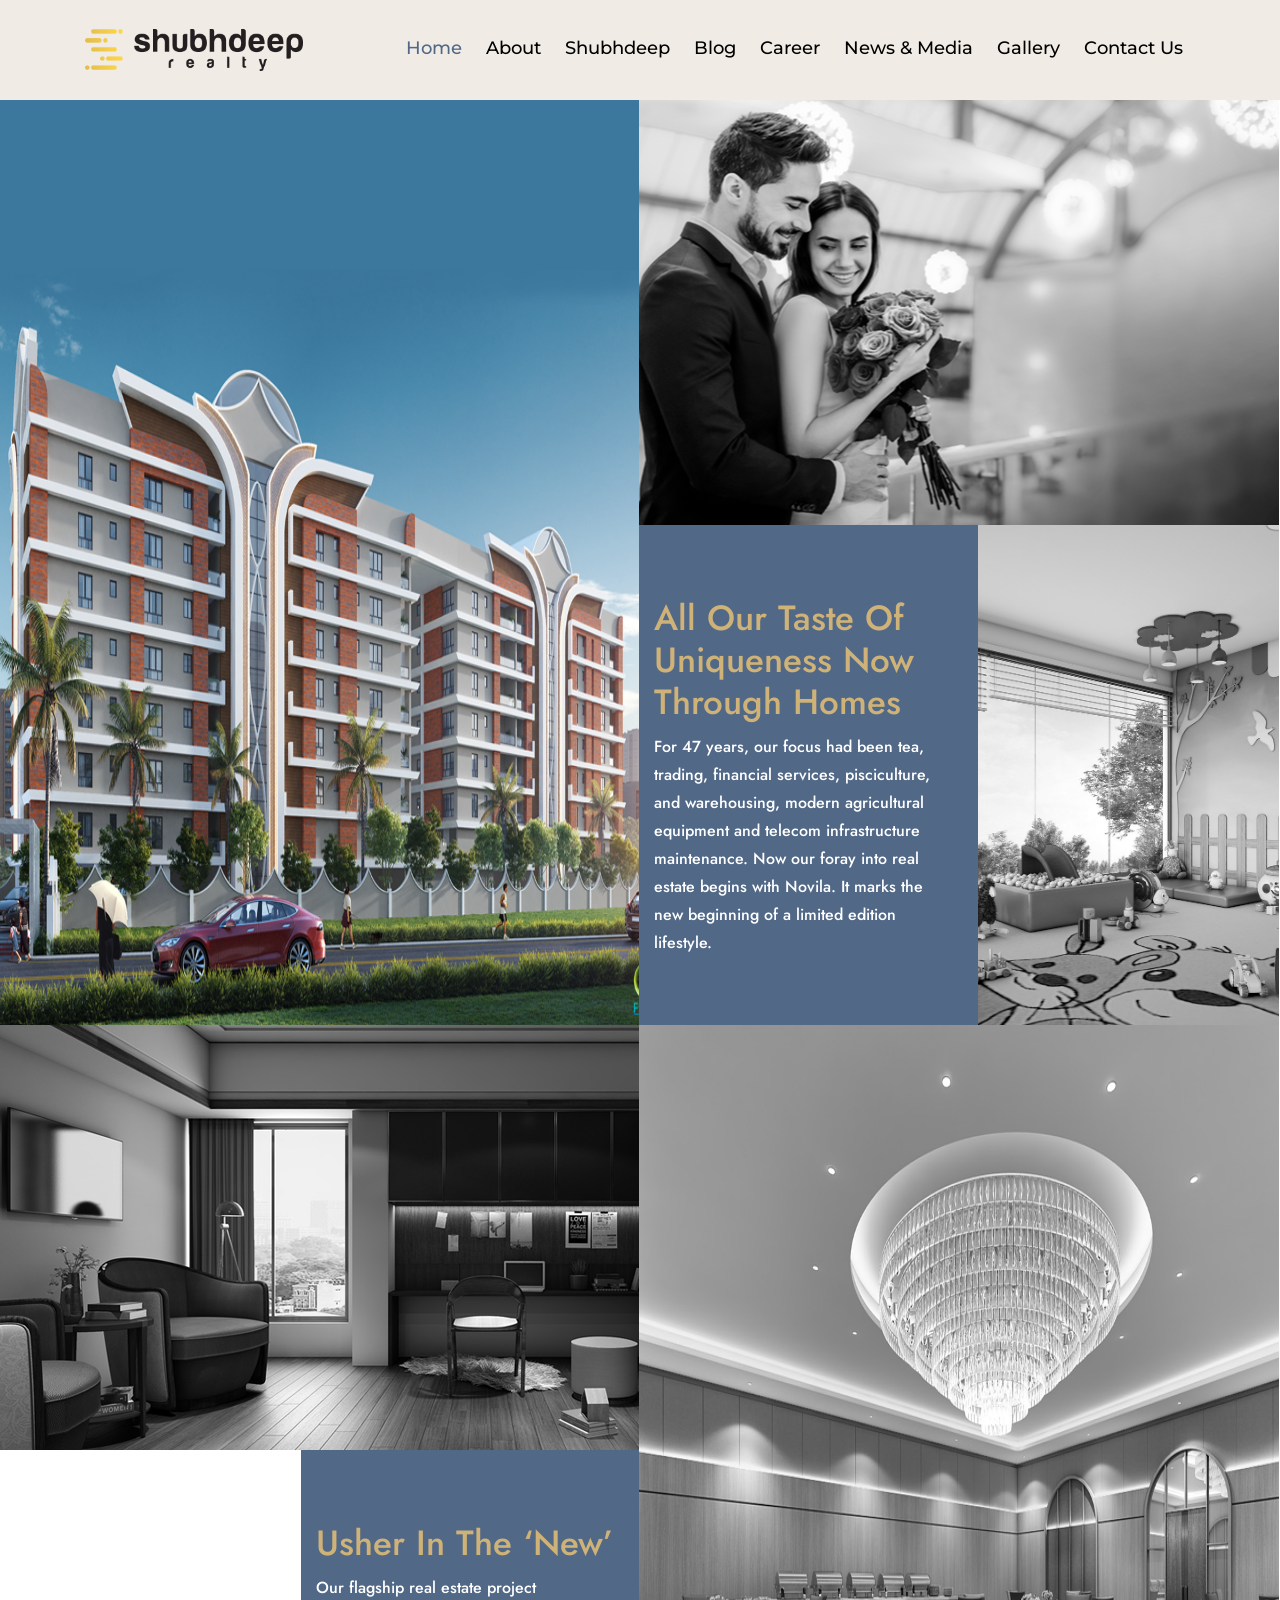
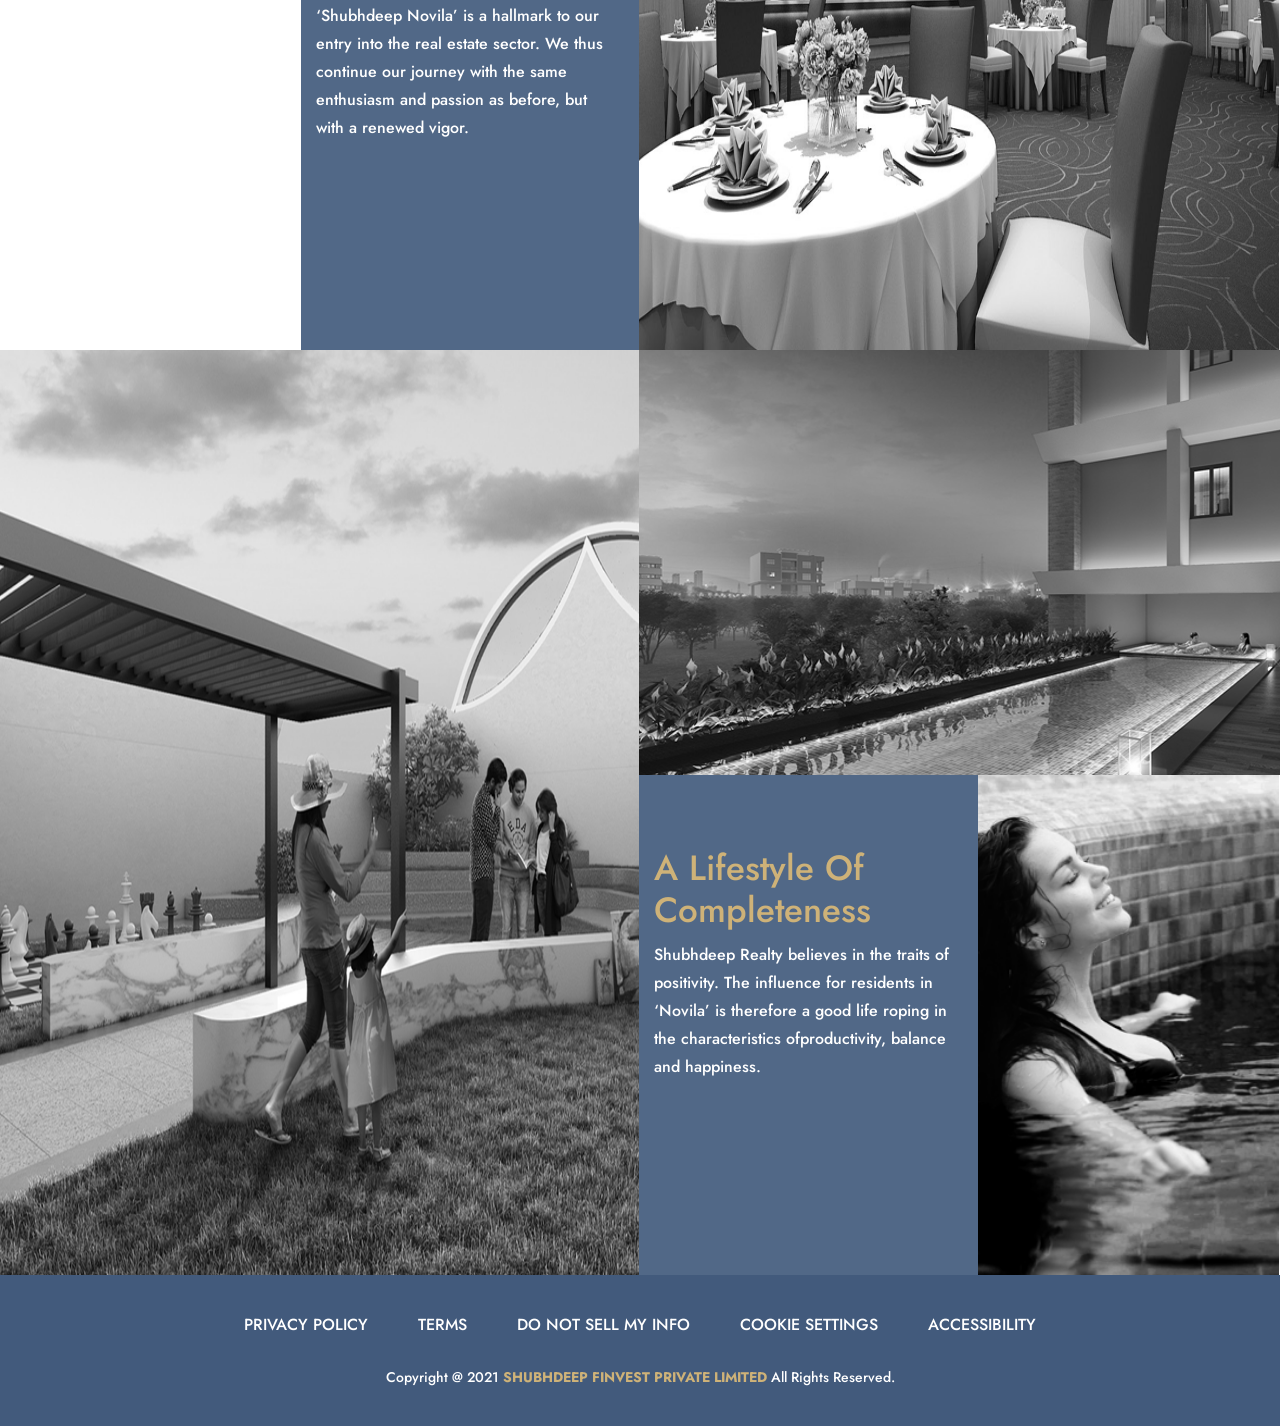
==== index.html @ 36982019 "Initial commit" ====
<!DOCTYPE html>
<html lang="en">

<head>
    <meta charset="utf-8">
    <meta name="viewport" content="width=device-width, initial-scale=1.0, maximum-scale=1.0, user-scalable=no">
    <meta name="description" content="">
    <meta name="author" content="">
    <link rel="icon" href="../../../../favicon.ico">
    <title>Shubhdeep</title>
    <!--- bootstrap css --->
    <link rel="stylesheet" href="https://stackpath.bootstrapcdn.com/bootstrap/4.5.2/css/bootstrap.min.css" integrity="sha384-JcKb8q3iqJ61gNV9KGb8thSsNjpSL0n8PARn9HuZOnIxN0hoP+VmmDGMN5t9UJ0Z" crossorigin="anonymous">
    <!-- main css -->
    <link rel="stylesheet" href="css/style.css" type="text/css">
    <!--- font awsome css --->
    <link rel="stylesheet" href="css/all.css" type="text/css">
    <!--- Google fonts --->
    <link href="https://fonts.googleapis.com/css2?family=Montserrat:wght@300;400;500;600;700&display=swap" rel="stylesheet">
    <link href="https://fonts.googleapis.com/css2?family=Jost:wght@400;500;600;700&display=swap" rel="stylesheet">  
    <!--- Fancybox css --->
    <!--- AOS css --->
    <link href="https://unpkg.com/aos@2.3.1/dist/aos.css" rel="stylesheet">
    <!--- MediaQiery css --->
    <link rel="stylesheet" href="css/responsive.css" type="text/css">
</head>

<body>
    <!-- top red bar sec start -->

    <div class="top_red_bar"></div>

    <!--top red bar sec end -->

    <!-- NAV sec start -->

   <!-- Begin: Header -->
   <header class="_header">
    <div class="_header-main">
        <div class="container">
            <nav class="navbar navbar-expand-lg">
                <div class="logo"><a class="navbar-brand" href="index.html"><img src="images/logo.png" alt="logo"></a></div>
                <button class="navbar-toggler" type="button" data-toggle="collapse" data-target="#navbarsExample05" aria-controls="navbarsExample05" aria-expanded="false" aria-label="Toggle navigation">
                    <div class="navbar-toggler-icon">
                        <div class="bar bar-1"></div>
                        <div class="bar bar-2"></div>
                        <div class="bar bar-3"></div>
                    </div>
                </button>

                <div class="collapse navbar-collapse top_nav" id="navbarsExample05">
                    <div class="_mob-menu-hdr">
                        Menu
                    </div>
                    <ul class="navbar-nav left_nav">
                        <li class="current-menu-item"><a class="active" href="#home">Home</a></li>
                        <li><a href="#">about</a></li>
                        <li>
                            <a href="#">Shubhdeep</a>
                        </li>
                        <li>
                            <a href="#">blog</a>
                        </li>
                        <li>
                            <a href="#">career</a>
                        </li>
                        <li>
                            <a href="#">news & media</a>
                        </li>
                        <li>
                            <a href="#">gallery</a>
                        </li>
                        <li>
                            <a href="#">Contact Us</a>
                        </li>
                    </ul>
                </div>
            </nav>
        </div>    
    </div>
</header>
<!-- End: Header -->
    
<!-- NAV sec end -->
    
<!----------- Main Sec Start ------------->

    <div class="main_sec">
        <div class="row">
            <div class="com-sm-12 col-md-6 col-lg-6 pr">
                <div class="top_left_big">
                    <img src="images/top_first.png" alt="image">
                </div>
            </div>
            <div class="com-sm-12 col-md-6 col-lg-6 pl">
                <div class="top_fullsec">
                    <!---- flip sec start ---->
                    <div class="flip">
                        <div class="front" style="background-image: url(images/2nd.png)">
                        </div>
                        <!---- back sec start ---->
                        <div class="back">
                            <img src="images/flip_1.png" alt="image">
                        </div>
                        <!---- back sec end ---->
                    </div>
                    <!---- flip sec end ---->
                </div>
                <div class="two_right_sec color">
                    <div class="box_content">
                        <h4>All Our Taste of Uniqueness now Through Homes</h4>
                        <p>For 47 years, our focus had been tea, trading, financial services, pisciculture, and warehousing, modern agricultural equipment and telecom infrastructure maintenance. Now our foray into real estate begins with Novila. It marks the new beginning of a limited edition lifestyle.</p>
                        <a href="#">read more</a>
                    </div>
                </div>
                <div class="two_right_sec">
                    <div class="gryscale_img" style="background-image: url(images/all_our_taste2.png);">
                        <!--<img src="images/all_our_taste2.png" alt="image">-->
                        <!--<div style="background-image: url(images/all_our_taste2.png);background-repeat: no-repeat;background-size: cover;height: 100%;"></div>-->
                    </div>
                </div>
            </div>
        </div>
        <div class="row">
            <div class="com-sm-12 col-md-6 col-lg-6 pr">
                <div class="top_fullsec top_gry">
                    <img src="images/3rd.png" alt="image">
                </div>
                <div class="two_right_sec">
                    <div class="gryscale_img second" style="background-image: url(images/usher_in_the_new2.png);">
                        <!--<img src="images/usher_in_the_new.png" alt="image">-->
                    </div>
                </div>
                <div class="two_right_sec color">
                    <div class="box_content">
                        <h4>Usher in the ‘New’</h4>
                        <p>Our flagship real estate project ‘Shubhdeep Novila’ is a hallmark to our entry into the real estate sector. We thus continue our journey with the same enthusiasm and passion as before, but with a renewed vigor.</p>
                        <a href="#">read more</a>
                    </div>
                </div>
            </div>
            <div class="com-sm-12 col-md-6 col-lg-6 pl">
                <div class="top_left_big bw">
                    <img src="images/4th_big.png" alt="image">
                </div>
            </div>
        </div>
        <div class="row">
            <div class="com-sm-12 col-md-6 col-lg-6 pr">
                <div class="top_left_big bw lobby">
                    <img src="images/5th.png" alt="image">
                </div>
            </div>
            <div class="com-sm-12 col-md-6 col-lg-6 pl">
                <div class="top_fullsec top_gry">
                    <img src="images/6th.png" alt="image">
                </div>
                <div class="two_right_sec color">
                    <div class="box_content">
                        <h4>A Lifestyle of Completeness</h4>
                        <p>Shubhdeep Realty believes in the traits of positivity. The influence for residents in ‘Novila’ is therefore a good life roping in the characteristics ofproductivity, balance and happiness.</p>
                        <a href="#">read more</a>
                    </div>
                </div>
                <div class="two_right_sec">
                     <!---- flip sec start ---->
                     <div class="flip">
                        <div class="front" style="background-image: url(images/a_lifestyle.png)">
                        </div>
                        <!---- back sec start ---->
                        <div class="back">
                            <img src="images/flip_2.png" alt="image">
                        </div>
                        <!---- back sec end ---->
                    </div>
                    <!---- flip sec end ---->
                </div>
            </div>
        </div>
    </div>

<!----------- Main Sec End ------------->

<!----------- Footer Sec Start ------------->

<footer>
    <div class="row">
        <div class="container">
            <div class="col-sm-12 col-md-12 col-lg-12">
                <div class="bottom_nav">
                    <ul>
                        <li><a href="#">PRIVACY POLICY</a></li>
                        <li><a href="#">TERMS</a></li>
                        <li><a href="#">DO NOT SELL MY INFO</a></li>
                        <li><a href="#">COOKIE SETTINGS</a></li>
                        <li><a href="#">ACCESSIBILITY</a></li>
                    </ul>
                </div>
                <div class="copyright">
                    <p>Copyright @ 2021 <span> SHUBHDEEP FINVEST PRIVATE LIMITED </span> All Rights Reserved.</p>
                </div>
            </div>
        </div>
    </div>
</footer>

<!----------- Footer Sec End ------------->



    
<!--- scroll to top ---
    
    <div id="stop" class="scrollTop">
        <span><a href=""><img src="images/go_to_top.png"></a></span>
    </div>
    
 scroll to top --->
    

    
<!-- Jquery-->
    <script src="js/jquery.min.js" type="text/javascript"></script>
    <script src="https://stackpath.bootstrapcdn.com/bootstrap/4.5.2/js/bootstrap.min.js" integrity="sha384-B4gt1jrGC7Jh4AgTPSdUtOBvfO8shuf57BaghqFfPlYxofvL8/KUEfYiJOMMV+rV" crossorigin="anonymous"></script>
    <script src="js/all.js" type="text/javascript"></script>
    <script src="js/go_to_top.js" type="text/javascript"></script>
    <script src="https://unpkg.com/aos@2.3.1/dist/aos.js"></script>
    <script src="js/custom.js"></script>
    
    
    <script>
        
    </script>
    
<!--- AOS --->
    <script>
        AOS.init(550);
    </script>

<!--- AOS --->
    

    
    
</body>
</html>
---- css/style.css ----
/*
::-moz-selection {
	background:rgba(0,0,0,0);
	}
::selection { 
	background:rgba(0,0,0,0);
	} 	
*/
html{
    scroll-behavior: smooth;
}
	
body {
	margin: 0;
	padding: 0;
	font-family: 'Montserrat', sans-serif;
    overflow-x: hidden;
}





* {
	margin: 0;
	padding: 0;
}
img, a {
	border: none;
	outline: none;
}
a {
	text-decoration: none !important;
    cursor: pointer !important;
}
ul{
    margin-bottom: 0px !important;
}
ul, li {
	list-style: none;
}
input, textarea, select {
	outline: none;
}
h1,h2,h3,h4,h5,h6,p{
    margin: 0px !important;
}

.alignleft {
	float: left;
	margin: 0 10px 15px 0;
}
.alignright {
	float: right;
	margin: 0 0px 15px 10px;
}
.aligncenter {
	display: block;
	margin: 15px auto;
}
.clear:after {
	display: block;
	clear: both;
	content: '';
}
.spacer10 {
	height: 10px;
}
.spacer15 {
	height: 15px;
}
.spacer20 {
	height: 20px;
}
.spacer25 {
	height: 25px;
}
.spacer30 {
	height: 30px;
}
.spacer40 {
	height: 40px;
}
.boxSizing {
	box-sizing: border-box;
}
.container {
	max-width: 100%;
	margin: 0px auto;
	position: relative;
}
@media (max-width: 575px){
    .container{
        max-width: 100% !important;
    }
}
@media (min-width: 576px){
    .container{
        max-width: 540px !important;
    }
}
@media (min-width: 768px){
    .container{
        max-width: 720px !important;
    }
}
@media (min-width: 992px){
    .container{
        max-width: 960px !important;
    }
}
@media (min-width: 1200px){
    .container{
        max-width: 1140px !important;
    }
}
@media (min-width: 1300px){
    .container{
        max-width: 1170px !important;
    }
}
@media (min-width: 1400px){
    .container{
        max-width: 1300px !important;
    }

}
@media (min-width: 1500px){
    .container{
        max-width: 1400px !important;
    }

}

@media (min-width: 1650px){
    .container{
        max-width: 1600px !important;
    }

}

.container:after {
	clear: both;
	display: block;
	content: '';
}

/*========================================
============ Header Css Begin ===========
==========================================*/
.main_nav{
    width: auto;
}
._header {
    padding: 23px 0;
    position: relative;
    z-index: 1;
    background-color: #f0ece5;
}
        
.logo a {
    color: #fff;
}
        
 navbar {
    padding: 0;
}
        
.navbar-toggler-icon {
    height: auto;
}       
.navbar-toggler-icon:focus,
.navbar-toggler:focus {
    outline: none;
    box-shadow: none;
}
        
.navbar-toggler-icon .bar {
    height: 3px;
    width: 30px;
    background: #516887;
    margin-bottom: 5px;
}
        
.navbar-toggler-icon .bar:last-child {
    margin-bottom: 0;
}
        
.change .bar-1 {
    -webkit-transform: rotate(-45deg) translate(-5px, 6px);
    transform: rotate(-45deg) translate(-5px, 6px);
}
        
.change .bar-2 {
    opacity: 0;
}
        
.change .bar-3 {
    -webkit-transform: rotate(45deg) translate(-5px, -7px);
    transform: rotate(45deg) translate(-5px, -7px);
}
        
._mob-menu-hdr {
    display: block;
    padding: 10px 15px;
    background: #e0ba6b;
    color: #fff;
    font-size: 20px;
    text-transform: capitalize;
    font-weight: 500;
    letter-spacing: 1px;
    margin-bottom: 15px;
}
        
.navbar-collapse {
    position: fixed;
    background: #ceb278;
    left: 0;
    top: 0;
    height: 100%;
    width: 300px;
    z-index: 2;
    display: block;
    transition: transform 0.5s;
    transform: translateX(-100%);
}
        
.navbar-collapse.show {
    transform: translateX(0%);
}
        
.clickD {
    background: url(images/down-arrow-white.png) no-repeat;
    right: 30px;
    background-size: 15px;
    height: 30px;
    width: 30px;
    background-position: center;
    top: 8px;
    position: absolute;
    transition: transform 0.5s;
}
        
.navbar .navbar-nav>li .clickD.toggled {
    transform: rotate(180deg);
}
.left_nav{
    justify-content: right;
    float: right;
}
        
.sub-menu {
    position: relative;
    opacity: 1;
    visibility: visible;
    display: none;
    width: 100%;
    padding: 10px 0;
    border-radius: 5px;
    z-index: 99;
}
        
.sub-menu li a {
    display: block;
}
        
.sub-menu li:not(:last-child) a {
    border-bottom: 1px dashed #ffffff5e;
}
        
.clickD.toggled~.sub-menu,
.toggled .sub-menu {
    display: block;
    top: 0;
    background: #1750bb;
}
        
._overHidden {
    overflow: hidden;
}
        
.navbar .navbar-nav>li {
    padding: 12px 25px;
    position: relative;
    
}
        
.navbar li a {
    color: #000000;
    display: block;
    font-weight: 500;
    text-transform: capitalize;
    text-decoration: none;
    font-size: 18px;
    padding-bottom: 3px;
}
.navbar li a.active{
    color: #516887;
}
.navbar li a:hover{
    color: #516887;
    border-bottom: 1px solid #516887;
}
.navbar li a:focus{
    color: #516887;
}

.navbar-toggler {
    padding: 0;
}
.navbar{
    padding: 0px !important;
}
.navbar-brand{
    padding: 0px !important;
}
.logo img{
    width: 100%;
}
.collapse ul .login{
    float: right;
    padding-left: 130px;
}
.login ul li{
    margin-right: 10px;
}
.login ul li:last-child{
    margin-right: 0px;
}
.login ul li:last-child a{
    border: 2px solid #f7941d !important;
    color: #f7941d;
    padding: 10px 15px;
    letter-spacing: 1px;
    width: 122px;
}
.login ul li{
    float: left;
}
.login ul li a {
	text-decoration: none;
	text-align: center;
	border: 2px solid #4c50a1;
	padding: 10px 35px;
	color: #fff;
	font-size: 14px;
	font-weight: bold;
	font-family: 'Roboto Cn';
	text-transform: uppercase;
	border-radius: 2px;
	cursor: pointer;
}
.login ul li a:hover{
    color: #fff ;
}
.login ul li:last-child a:hover{
    color: #f7941d ;
}
.collapse:not(.show) {
	display: block !important;
}
        
@media (min-width: 992px) {
._mob-menu-hdr {
    display: none;
}
.navbar-collapse {
    position: unset;
    transform: translate(0);
    background: transparent;
    border: none;
}
.navbar-nav {
    flex-direction: row;
}
.navbar .navbar-nav>li {
    border: none;
}
.navbar-toggler {
    display: none;
}
.navbar li.menu-item-has-children a {
    padding-right: 30px;
}
.clickD {
    right: 0;
    background-size: 12px;
}
.sub-menu {
    position: absolute;
    display: block;
    width: 200px;
    background: #fff;
    box-shadow: -7.794px 4.5px 20px rgba(17, 79, 160, 0.17);
    top: 110%;
    padding: 10px 0;
    border-radius: 5px;
    z-index: 99;
    visibility: hidden;
    opacity: 0;
    transition: all 0.4s;
    -ms-transition: all 0.4s;
    visibility: hidden;
    opacity: 0;
}
.sub-menu li {
    list-style: none;
}
.sub-menu li a {
    color: #000;
}
.menu-item-has-children .clickD.toggled ~ .sub-menu {
    display: block;
    top: 100%;
    visibility: visible;
    opacity: 1;
    background: #fff;
}
._header._menu_fixed {
    position: fixed;
    z-index: 9999 !important;
    width: 100%;
    background-color: #fff;
    top: 0;
    transition: top 0.3s;
    box-shadow: 0 2px 10px 2px rgba(0,0,0,0.1);
}
    
}
@media (min-width: 1025px){
.sub-menu {
    position: absolute;
    display: block;
    width: 200px;
    background: #fff;
    box-shadow: -7.794px 4.5px 20px rgba(17, 79, 160, 0.17);
    top: 110%;
    padding: 10px 0;
    border-radius: 5px;
    z-index: 99;
    visibility: hidden;
    opacity: 0;
    transition: all 0.4s;
    -ms-transition: all 0.4s;
}
.sub-menu li {
    list-style: none;
}
.sub-menu li a {
    color: #000;
}
.menu-item-has-children:hover .sub-menu {
    visibility: visible;
    opacity: 1;
    top: 100%;
}
    
}
/*========================================
============ Header Css End  ===========
==========================================*/

/*******************************
    Main Sec Start
*******************************/

.main_sec{
    overflow: hidden;
}
.main_sec .pl{
    padding-left: 0px;
    margin-left: -1px;
}
.main_sec .pr{
    padding-right: 0px;
}
.main_sec .top_fullsec{
    width: 100%;
}
.main_sec .top_fullsec.top_gry img{
    filter: grayscale(100%);
    transition: 0.5s;
    cursor: pointer;
}
.main_sec .top_fullsec.top_gry img:hover{
    filter: grayscale(0%);
    transition: 0.5s;
}
.main_sec .two_right_sec{
    width: 47%;
    float: left;
    overflow: hidden;
}
.main_sec .two_right_sec.color{
    background-color: #516887;
    padding-left: 15px;
    width: 53%;
    min-height: 417px;
}
.main_sec .two_right_sec.color .box_content{
    overflow: hidden;
    padding: 72.3px 0px;
}
.main_sec .two_right_sec.color .box_content h4{
    font-size: 35px;
    color: #ceb278;
    text-transform: capitalize;
    font-family: 'Jost', sans-serif;
    font-weight: 500;
    padding-bottom: 10px;
    width: 95%;
}
.main_sec .two_right_sec.color .box_content p{
    font-size: 16px;
    color: #ffffff;
    font-weight: 500;
    line-height: 28px;
    font-family: 'Jost', sans-serif;
    padding-bottom: 14px;
    width: 90%;
}
.main_sec .two_right_sec.color .box_content a{
    font-size: 16px;
    color: #ffffff;
    font-weight: 600;
    font-family: 'Jost', sans-serif;
    text-transform: capitalize;
    display: none;
}
.main_sec .two_right_sec.color:hover .box_content a{
    display: block;
}
.main_sec .two_right_sec.color .box_content a:hover{
    color: #ceb278;
    transition: 0.5s;
}
.main_sec .two_right_sec .gryscale_img{
    overflow: hidden;
    cursor: pointer;
    background-size: cover;
    background-repeat: no-repeat;
    height: 417px;
    width: 100%;
    filter: grayscale(100%);
    transition: 0.5s;
    background-position: top;
}
.main_sec .two_right_sec .gryscale_img.second{
    background-position: center left;
}
.main_sec .two_right_sec .gryscale_img:hover{
    filter: grayscale(0%);
    transition: 0.5s;
}
.main_sec .two_right_sec .gryscale_img img{
    width: 100%;
    height: 417px;
    object-fit: cover;
    filter: grayscale(100%);
    transition: 0.5s;
}
.main_sec .two_right_sec .gryscale_img img:hover{
    filter: grayscale(0%);
    transition: 0.5s;
}
.main_sec .top_left_big{
    overflow: hidden;
}
.main_sec .top_left_big img{
    width: 100%;
    height: 100%;
    object-fit: cover;
}
.main_sec .top_left_big.bw img{
    filter: grayscale(100%);
    transition: 0.5s;
    cursor: pointer;
}
.main_sec .top_left_big.bw img:hover{
    filter: grayscale(0%);
    transition: 0.5s;
}

.main_sec .top_fullsec .flip {
  position: relative;
  cursor: pointer;
}
.main_sec .top_fullsec .flip > .front,
.flip > .back {
  display: block;
  transition-timing-function: cubic-bezier(0.175, 0.885, 0.32, 1.275);
  transition-duration: 0.5s;
  transition-property: transform, opacity;
}
.main_sec .top_fullsec .flip > .front {
  transform: rotateY(0deg);
}
.main_sec .top_fullsec .flip > .back {
  position: absolute;
  opacity: 0;
  top: 0px;
  left: 0px;
  width: 100%;
  height: 100%;
  transform: rotateY(-180deg);
}
.main_sec .top_fullsec .flip:hover > .front {
  transform: rotateY(180deg);
}
.main_sec .top_fullsec .flip:hover > .back {
  opacity: 1;
  transform: rotateY(0deg);
}
.main_sec .top_fullsec .flip.flip-vertical > .back {
  transform: rotateX(-180deg);
}
.main_sec .top_fullsec .flip.flip-vertical:hover > .front {
  transform: rotateX(180deg);
}
.main_sec .top_fullsec .flip.flip-vertical:hover > .back {
  transform: rotateX(0deg);
}

.main_sec .top_fullsec .flip {
    position: relative;
    width: 100%;
}
.main_sec .top_fullsec .flip > .front, .flip > .back {
	display: block;
	background-size: cover !important;
	background-position: center !important;
	height: auto;
	padding: 0px;
	height: 425px;
}

.main_sec .top_fullsec .flip {
  position: relative;
  cursor: pointer;
}
.main_sec .top_fullsec .flip > .front,
.flip > .back {
  display: block;
  transition-timing-function: cubic-bezier(0.175, 0.885, 0.32, 1.275);
  transition-duration: 0.5s;
  transition-property: transform, opacity;
}
.main_sec .top_fullsec .flip > .front {
  transform: rotateY(0deg);
}
.main_sec .top_fullsec .flip > .back {
  position: absolute;
  opacity: 0;
  top: 0px;
  left: 0px;
  width: 100%;
  height: 100%;
  transform: rotateY(-180deg);
}
.main_sec .top_fullsec .flip:hover > .front {
  transform: rotateY(180deg);
}
.main_sec .top_fullsec .flip:hover > .back {
  opacity: 1;
  transform: rotateY(0deg);
}
.main_sec .top_fullsec .flip.flip-vertical > .back {
  transform: rotateX(-180deg);
}
.main_sec .top_fullsec .flip.flip-vertical:hover > .front {
  transform: rotateX(180deg);
}
.main_sec .top_fullsec .flip.flip-vertical:hover > .back {
  transform: rotateX(0deg);
}

.main_sec .top_fullsec .flip {
    position: relative;
    width: 100%;
}
.main_sec .top_fullsec .flip > .front, .flip > .back {
	display: block;
	background-size: cover !important;
	background-position: center !important;
	height: auto;
	padding: 0px;
	height: 425px;
}

/***************
    2ND Flip
****************/

.main_sec .two_right_sec .flip {
    position: relative;
    cursor: pointer;
  }
  .main_sec .two_right_sec .flip > .front,
  .flip > .back {
    display: block;
    transition-timing-function: cubic-bezier(0.175, 0.885, 0.32, 1.275);
    transition-duration: 0.5s;
    transition-property: transform, opacity;
  }
  .main_sec .two_right_sec .flip > .front {
    transform: rotateY(0deg);
  }
  .main_sec .two_right_sec .flip > .back {
    position: absolute;
    opacity: 0;
    top: 0px;
    left: 0px;
    width: 100%;
    height: 100%;
    transform: rotateY(-180deg);
  }
  .main_sec .two_right_sec .flip:hover > .front {
    transform: rotateY(180deg);
  }
  .main_sec .two_right_sec .flip:hover > .back {
    opacity: 1;
    transform: rotateY(0deg);
  }
  .main_sec .two_right_sec .flip.flip-vertical > .back {
    transform: rotateX(-180deg);
  }
  .main_sec .two_right_sec .flip.flip-vertical:hover > .front {
    transform: rotateX(180deg);
  }
  .main_sec .two_right_sec .flip.flip-vertical:hover > .back {
    transform: rotateX(0deg);
  }
  
  .main_sec .two_right_sec .flip {
      position: relative;
      width: 100%;
  }
  .main_sec .two_right_sec .flip > .front, .flip > .back {
      display: block;
      background-size: cover !important;
      background-position: center !important;
      height: auto;
      padding: 0px;
      height: 425px;
  }
  
  .main_sec .two_right_sec .flip {
    position: relative;
    cursor: pointer;
  }
  .main_sec .two_right_sec .flip > .front,
  .flip > .back {
    display: block;
    transition-timing-function: cubic-bezier(0.175, 0.885, 0.32, 1.275);
    transition-duration: 0.5s;
    transition-property: transform, opacity;
  }
  .main_sec .two_right_sec .flip > .front {
    transform: rotateY(0deg);
  }
  .main_sec .two_right_sec .flip > .back {
    position: absolute;
    opacity: 0;
    top: 0px;
    left: 0px;
    width: 100%;
    height: 100%;
    transform: rotateY(-180deg);
  }
  .main_sec .two_right_sec .flip:hover > .front {
    transform: rotateY(180deg);
  }
  .main_sec .two_right_sec .flip:hover > .back {
    opacity: 1;
    transform: rotateY(0deg);
  }
  .main_sec .two_right_sec .flip.flip-vertical > .back {
    transform: rotateX(-180deg);
  }
  .main_sec .two_right_sec .flip.flip-vertical:hover > .front {
    transform: rotateX(180deg);
  }
  .main_sec .two_right_sec .flip.flip-vertical:hover > .back {
    transform: rotateX(0deg);
  }
  
  .main_sec .two_right_sec .flip {
      position: relative;
      width: 100%;
  }
  .main_sec .two_right_sec .flip > .front, .flip > .back {
      display: block;
      background-size: cover !important;
      background-position: center !important;
      height: auto;
      padding: 0px;
      height: 417px;
  }

/***************
    2ND Flip
****************/

/*******************************
    Main Sec End
*******************************/

/*******************************
    Footer Sec Start
*******************************/

footer{
    overflow: hidden;
    background-color: #425a7c;
    padding: 38px 0;
}
footer .bottom_nav{
    overflow: hidden;
    padding-bottom: 30px;
}
footer .bottom_nav ul{
    display: flex;
    justify-content: center;
}
footer .bottom_nav ul li{
    padding: 0 25px;
}
footer .bottom_nav ul li a{
    font-size: 16px;
    color: #fff;
    font-family: 'Jost', sans-serif;
    font-weight: 500;
    text-transform: uppercase;
}
footer .bottom_nav ul li a:hover{
    transition: 0.5s;
    color: #ceb278;
}
footer .copyright{
    overflow: hidden;
}
footer .copyright p{
    text-align: center;
    font-size: 14px;
    color: #fff;
    font-family: 'Jost', sans-serif;
    font-weight: 500;
}
footer .copyright p span{
    font-weight: 700;
    text-transform: uppercase;
    color: #ceb278;
}

/*******************************
    Footer Sec End
*******************************/



/*****************************
    Scroll to top css start
*****************************

.scrollTop {
	position: fixed;
	right: 2%;
	bottom: 10px;
	padding: 0px;
	opacity: 0;
	transition: all 0.4s ease-in-out 0s;
}

/*****************************
    Scroll to top css end
*****************************
---- css/responsive.css ----
/* Responsive css */

/* Responsive nav css */

@media (max-width: 1199px) {}

@media (max-width: 1024px) {
    .main_head .navbar-nav .clickD {
        position: absolute;
        right: -5px;
        top: 50%;
        width: 10px;
        height: 5px;
        border-top: 5px solid #fff;
        border-right: 5px solid transparent;
        border-left: 5px solid transparent;
        cursor: pointer;
        display: block;
        background-size: 10px;
        z-index: 9999;
        transform: translateY(-50%);
    }
    .main_head ul.navbar-nav li .clickD+.sub-menu {
        opacity: 0;
        visibility: hidden;
    }
    .main_head ul.navbar-nav li .clickD.toggled+.sub-menu {
        position: absolute;
        top: 100%;
        opacity: 1;
        visibility: visible;
    }
}



@media (max-width: 991px){

    .left_nav{
        float: left;
        justify-content: left;
        padding-left: 15px;
    }

}

@media (max-width: 767px) {
    .main_head .navbar-nav .clickD {
        top: 25px;
    }
    .main_head ul.navbar-nav li .clickD.toggled+.sub-menu {
        position: relative;
        top: 100%;
    }
}


/* Responsive nav end */

@media (max-width: 1919px){

    .main_sec .top_left_big{
        height: 100%;
    }
    .main_sec .two_right_sec .gryscale_img{
        height: 463px;
    }
    .main_sec .two_right_sec.color{
        min-height: 463px;
    }
    .main_sec .two_right_sec .flip > .front, .flip > .back{
        height: 463px;
    }

}

@media (max-width: 1850px){

    .main_sec .top_left_big{
        height: 100%;
    }
    .main_sec .two_right_sec .gryscale_img{
        height: 463px;
    }
    .main_sec .two_right_sec.color{
        min-height: 463px;
    }
    .main_sec .two_right_sec .flip > .front, .flip > .back{
        height: 463px;
    }

}

@media (max-width: 1649px){

    .logo img {
        width: 85%;
    }
    .navbar .navbar-nav>li{
        padding: 12px 24px;
    }
    .main_sec .top_left_big{
        height: 100%;
    }
    .main_sec .top_left_big img {
        object-fit: fill;
    }
    .main_sec .two_right_sec .gryscale_img{
        height: 463px;
    }
    .main_sec .two_right_sec.color{
        height: 463px;
    }
    .main_sec .two_right_sec.color .box_content p{
        width: 91%;
    }
    .main_sec .two_right_sec .flip > .front, .flip > .back{
        height: 463px;
    }

}

@media (max-width: 1499px){

    .logo img {
        width: 80%;
    }
    .navbar .navbar-nav>li{
        padding: 12px 18px;
    }
    .main_sec .top_left_big{
        height: 100%;
    }
    .main_sec .top_left_big img {
        object-fit: fill;
    }
    .main_sec .two_right_sec .gryscale_img{
        height: 463px;
    }
    .main_sec .two_right_sec.color{
        height: 463px;
    }
    .main_sec .two_right_sec.color .box_content p{
        width: 91%;
    }
    .main_sec .two_right_sec .flip > .front, .flip > .back{
        height: 463px;
    }

}

@media (max-width: 1399px){

    .logo img {
        width: 80%;
    }
    .navbar .navbar-nav>li{
        padding: 12px 11px;
    }
    .main_sec .top_left_big{
        height: 100%;
    }
    .main_sec .top_left_big img {
        object-fit: fill;
    }
    .main_sec .two_right_sec .gryscale_img{
        height: 500px;
    }
    .main_sec .two_right_sec.color{
        height: 500px;
    }
    .main_sec .two_right_sec.color .box_content p{
        width: 91%;
    }
    .main_sec .two_right_sec .flip > .front, .flip > .back{
        height: 500px;
    }

}

@media (max-width: 1299px){

    .logo{
        width: 26%;
    }
    .logo img {
        width: 80%;
    }
    .navbar .navbar-nav>li{
        padding: 12px 12px;
    }
    .main_sec .top_left_big{
        height: 100%;
    }
    .main_sec .top_left_big img {
        object-fit: fill;
    }
    .main_sec .two_right_sec .gryscale_img{
        height: 500px;
    }
    .main_sec .two_right_sec.color{
        height: 500px;
    }
    .main_sec .two_right_sec.color .box_content p{
        width: 91%;
    }
    .main_sec .two_right_sec .flip > .front, .flip > .back{
        height: 500px;
    }

}

@media (max-width: 1199px){

    .logo{
        width: 26%;
    }
    .logo img {
        width: 80%;
    }
    .navbar .navbar-nav>li{
        padding: 12px 6px;
    }
    .navbar li a{
        font-size: 17px;
    }
    .main_sec .top_left_big{
        height: 100%;
    }
    .main_sec .top_left_big img {
        object-fit: fill;
    }
    .main_sec .two_right_sec .gryscale_img{
        height: 500px;
    }
    .main_sec .two_right_sec.color{
        height: 500px;
    }
    .main_sec .two_right_sec.color .box_content p{
        width: 91%;
    }
    .main_sec .two_right_sec .flip > .front, .flip > .back{
        height: 500px;
    }
    .main_sec .two_right_sec.color .box_content h4{
        font-size: 26px;
    }
    .main_sec .two_right_sec.color .box_content{
        padding: 27px 0;
    }
    .main_sec .two_right_sec .gryscale_img.second{
        background-position: bottom center;
    }
    footer{
        padding: 25px 0;
    }
    footer .bottom_nav{
        padding-bottom: 20px;
    }

}

@media (max-width: 991px){

    .logo{
        width: 40%;
    }
    .logo img {
        width: 100%;
    }
    .navbar .navbar-nav>li{
        padding: 6px 0px;
    }
    .navbar li a{
        font-size: 18px;
    }
    .main_sec .top_left_big{
        height: 100%;
    }
    .main_sec .top_left_big img {
        object-fit: fill;
    }
    .main_sec .two_right_sec .gryscale_img{
        height: 320px;
    }
    .main_sec .two_right_sec.color{
        height: 320px;
        min-height: 320px;
    }
    .main_sec .two_right_sec.color .box_content p{
        width: 91%;
    }
    .main_sec .two_right_sec .flip > .front, .flip > .back{
        height: 320px;
    }
    .main_sec .two_right_sec.color .box_content h4{
        font-size: 26px;
    }
    .main_sec .two_right_sec.color .box_content{
        padding: 27px 0;
    }
    .main_sec .two_right_sec .gryscale_img.second{
        background-position: bottom center;
    }
    footer{
        padding: 25px 0;
    }
    footer .bottom_nav{
        padding-bottom: 20px;
    }
    .col-md-6{
        flex: 0 0 100%;
        max-width: 100%;
    }
    .main_sec .pl {
        padding-left: 15px;
        margin-left: 0px;
    }
    .main_sec .top_fullsec.top_gry img{
        width: 100%;
    }
    footer .bottom_nav ul li{
        padding: 0 10px;
    }
    footer .bottom_nav ul li a{
        font-size: 15px;
    }

}

@media (max-width: 767px){

    .logo{
        width: 45%;
    }
    .navbar .navbar-nav>li{
        padding: 12px 6px;
    }
    .navbar li a{
        font-size: 15px;
    }
    .main_sec .top_left_big{
        height: 100%;
    }
    .main_sec .top_left_big img {
        object-fit: fill;
    }
    .main_sec .two_right_sec .gryscale_img{
        height: 320px;
    }
    .main_sec .two_right_sec.color {
        height: auto !important;
        width: 100%;
        min-height: auto !important;
    }
    .main_sec .two_right_sec{
        width: 100%;
        float: none;
    }
    .main_sec .two_right_sec.color .box_content p{
        width: 91%;
    }
    .main_sec .two_right_sec .flip > .front, .flip > .back{
        height: 320px;
    }
    .main_sec .two_right_sec.color .box_content h4{
        font-size: 26px;
    }
    .main_sec .two_right_sec.color .box_content{
        padding: 27px 0;
    }
    .main_sec .two_right_sec .gryscale_img.second{
        background-position: bottom center;
    }
    footer{
        padding: 25px 0;
    }
    footer .bottom_nav{
        padding-bottom: 20px;
    }
    .col-md-6{
        flex: 0 0 100%;
        max-width: 100%;
    }
    .main_sec .pl {
        padding-left: 15px;
        margin-left: 0px;
    }
    footer .bottom_nav ul li{
        padding: 0 8px;
    }
    footer .bottom_nav ul li a{
        font-size: 15px;
    }
    .main_sec .two_right_sec .gryscale_img{
        filter: grayscale(0%);
    }
    .main_sec .top_left_big.bw.lobby img{
        filter: grayscale(0%);
    }
    .main_sec .two_right_sec .flip:hover > .back img{
        width: 100%;
        height: 100%;
        object-fit: cover;
        object-position: bottom;
    }

}

@media (max-width: 575px){

    .logo{
        width: 45%;
    }
    .navbar .navbar-nav>li{
        padding: 12px 6px;
    }
    .navbar li a{
        font-size: 15px;
    }
    .main_sec .top_left_big{
        height: 100%;
    }
    .main_sec .top_left_big img {
        object-fit: fill;
    }
    .main_sec .two_right_sec .gryscale_img{
        height: 320px;
    }
    .main_sec .two_right_sec.color {
        height: auto !important;
        width: 100%;
        min-height: auto !important;
    }
    .main_sec .two_right_sec{
        width: 100%;
        float: none;
    }
    .main_sec .two_right_sec.color .box_content p{
        width: 91%;
    }
    .main_sec .two_right_sec .flip > .front, .flip > .back{
        height: 320px;
    }
    .main_sec .two_right_sec.color .box_content h4{
        font-size: 26px;
    }
    .main_sec .two_right_sec.color .box_content{
        padding: 27px 0;
    }
    .main_sec .two_right_sec .gryscale_img.second{
        background-position: bottom center;
    }
    footer{
        padding: 20px 0;
    }
    footer .bottom_nav{
        padding-bottom: 10px;
    }
    .col-md-6{
        flex: 0 0 100%;
        max-width: 100%;
    }
    .main_sec .pl {
        padding-left: 15px;
        margin-left: 0px;
    }
    footer .bottom_nav ul li{
        padding: 10px 0px;
    }
    footer .bottom_nav ul li a{
        font-size: 15px;
    }
    .main_sec .two_right_sec .gryscale_img{
        filter: grayscale(0%);
    }
    .main_sec .top_left_big.bw.lobby img{
        filter: grayscale(0%);
    }
    .main_sec .two_right_sec .flip:hover > .back img{
        width: 100%;
        height: 100%;
        object-fit: cover;
        object-position: bottom;
    }
    footer .bottom_nav ul{
        flex-direction: column;
    }
    footer .copyright p{
        text-align: left;
    }

}
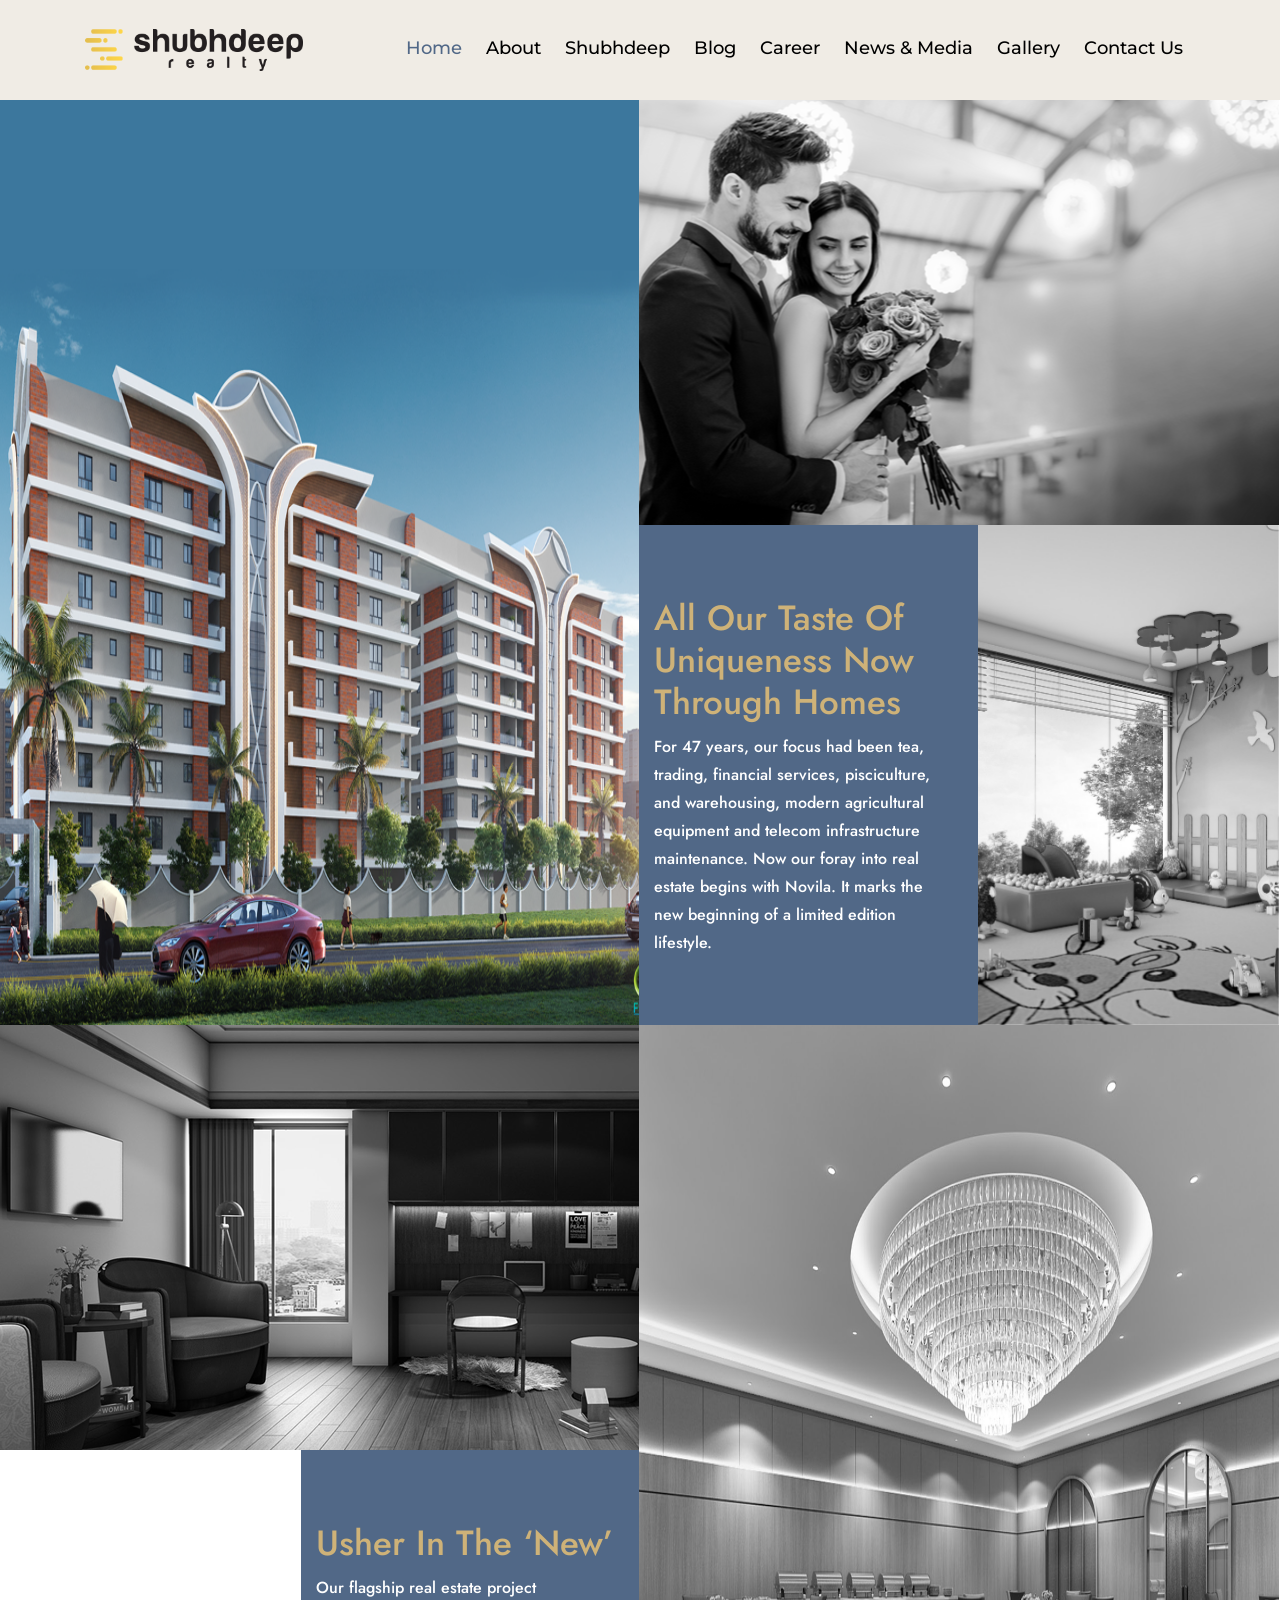
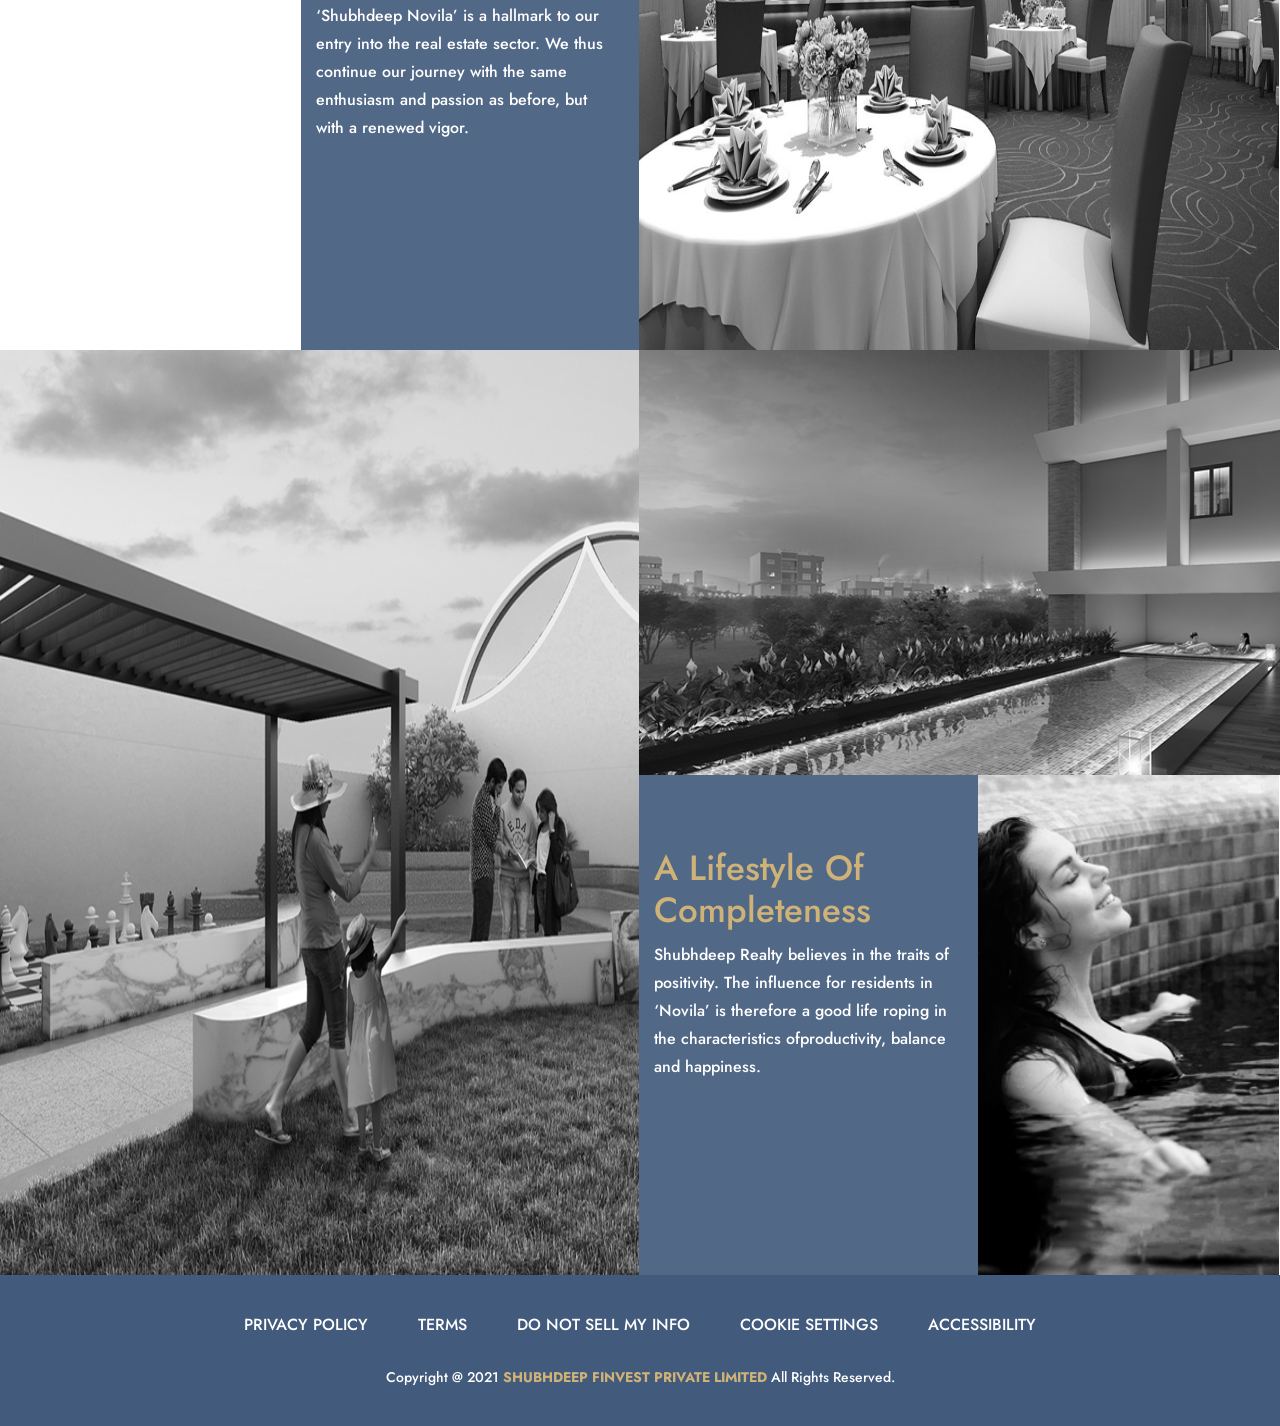
==== commit 1600de7b: "new project" ====
--- a/index.html
+++ b/index.html
@@ -87,14 +87,14 @@
     <div class="main_sec">
         <div class="row">
             <div class="com-sm-12 col-md-6 col-lg-6 pr">
-                <div class="top_left_big">
+                <div data-aos="fade-up" class="top_left_big">
                     <img src="images/top_first.png" alt="image">
                 </div>
             </div>
             <div class="com-sm-12 col-md-6 col-lg-6 pl">
-                <div class="top_fullsec">
+                <div data-aos="fade-up" class="top_fullsec">
                     <!---- flip sec start ---->
-                    <div class="flip">
+                    <div data-aos="fade-up" class="flip">
                         <div class="front" style="background-image: url(images/2nd.png)">
                         </div>
                         <!---- back sec start ---->
@@ -105,15 +105,15 @@
                     </div>
                     <!---- flip sec end ---->
                 </div>
-                <div class="two_right_sec color">
-                    <div class="box_content">
-                        <h4>All Our Taste of Uniqueness now Through Homes</h4>
-                        <p>For 47 years, our focus had been tea, trading, financial services, pisciculture, and warehousing, modern agricultural equipment and telecom infrastructure maintenance. Now our foray into real estate begins with Novila. It marks the new beginning of a limited edition lifestyle.</p>
+                <div data-aos="fade-up" class="two_right_sec color">
+                    <div data-aos="fade-up" class="box_content">
+                        <h4 data-aos="fade-up">All Our Taste of Uniqueness now Through Homes</h4>
+                        <p data-aos="fade-up">For 47 years, our focus had been tea, trading, financial services, pisciculture, and warehousing, modern agricultural equipment and telecom infrastructure maintenance. Now our foray into real estate begins with Novila. It marks the new beginning of a limited edition lifestyle.</p>
                         <a href="#">read more</a>
                     </div>
                 </div>
-                <div class="two_right_sec">
-                    <div class="gryscale_img" style="background-image: url(images/all_our_taste2.png);">
+                <div data-aos="fade-up" class="two_right_sec">
+                    <div data-aos="fade-up" class="gryscale_img" style="background-image: url(images/all_our_taste2.png);">
                         <!--<img src="images/all_our_taste2.png" alt="image">-->
                         <!--<div style="background-image: url(images/all_our_taste2.png);background-repeat: no-repeat;background-size: cover;height: 100%;"></div>-->
                     </div>
@@ -121,53 +121,53 @@
             </div>
         </div>
         <div class="row">
-            <div class="com-sm-12 col-md-6 col-lg-6 pr">
-                <div class="top_fullsec top_gry">
+            <div data-aos="fade-up" class="com-sm-12 col-md-6 col-lg-6 pr">
+                <div data-aos="fade-up" class="top_fullsec top_gry">
                     <img src="images/3rd.png" alt="image">
                 </div>
-                <div class="two_right_sec">
-                    <div class="gryscale_img second" style="background-image: url(images/usher_in_the_new2.png);">
+                <div data-aos="fade-up" class="two_right_sec">
+                    <div data-aos="fade-up" class="gryscale_img second" style="background-image: url(images/usher_in_the_new2.png);">
                         <!--<img src="images/usher_in_the_new.png" alt="image">-->
                     </div>
                 </div>
-                <div class="two_right_sec color">
-                    <div class="box_content">
-                        <h4>Usher in the ‘New’</h4>
-                        <p>Our flagship real estate project ‘Shubhdeep Novila’ is a hallmark to our entry into the real estate sector. We thus continue our journey with the same enthusiasm and passion as before, but with a renewed vigor.</p>
+                <div data-aos="fade-up" class="two_right_sec color">
+                    <div data-aos="fade-up" class="box_content">
+                        <h4 data-aos="fade-up">Usher in the ‘New’</h4>
+                        <p data-aos="fade-up">Our flagship real estate project ‘Shubhdeep Novila’ is a hallmark to our entry into the real estate sector. We thus continue our journey with the same enthusiasm and passion as before, but with a renewed vigor.</p>
                         <a href="#">read more</a>
                     </div>
                 </div>
             </div>
+            <div data-aos="fade-up" class="com-sm-12 col-md-6 col-lg-6 pl">
+                <div data-aos="fade-up" class="top_left_big bw">
+                    <img src="images/4th_big.png" alt="image">
+                </div>
+            </div>
+        </div>
+        <div class="row">
+            <div data-aos="fade-up" class="com-sm-12 col-md-6 col-lg-6 pr">
+                <div data-aos="fade-up" class="top_left_big bw lobby">
+                    <img src="images/5th.png" alt="image">
+                </div>
+            </div>
             <div class="com-sm-12 col-md-6 col-lg-6 pl">
-                <div class="top_left_big bw">
-                    <img src="images/4th_big.png" alt="image">
-                </div>
-            </div>
-        </div>
-        <div class="row">
-            <div class="com-sm-12 col-md-6 col-lg-6 pr">
-                <div class="top_left_big bw lobby">
-                    <img src="images/5th.png" alt="image">
-                </div>
-            </div>
-            <div class="com-sm-12 col-md-6 col-lg-6 pl">
-                <div class="top_fullsec top_gry">
+                <div data-aos="fade-up" class="top_fullsec top_gry">
                     <img src="images/6th.png" alt="image">
                 </div>
-                <div class="two_right_sec color">
-                    <div class="box_content">
-                        <h4>A Lifestyle of Completeness</h4>
-                        <p>Shubhdeep Realty believes in the traits of positivity. The influence for residents in ‘Novila’ is therefore a good life roping in the characteristics ofproductivity, balance and happiness.</p>
+                <div data-aos="fade-up" class="two_right_sec color">
+                    <div data-aos="fade-up" class="box_content">
+                        <h4 data-aos="fade-up">A Lifestyle of Completeness</h4>
+                        <p data-aos="fade-up">Shubhdeep Realty believes in the traits of positivity. The influence for residents in ‘Novila’ is therefore a good life roping in the characteristics ofproductivity, balance and happiness.</p>
                         <a href="#">read more</a>
                     </div>
                 </div>
-                <div class="two_right_sec">
+                <div data-aos="fade-up" class="two_right_sec">
                      <!---- flip sec start ---->
-                     <div class="flip">
-                        <div class="front" style="background-image: url(images/a_lifestyle.png)">
+                     <div data-aos="fade-up" class="flip">
+                        <div data-aos="fade-up" class="front" style="background-image: url(images/a_lifestyle.png)">
                         </div>
                         <!---- back sec start ---->
-                        <div class="back">
+                        <div data-aos="fade-up" class="back">
                             <img src="images/flip_2.png" alt="image">
                         </div>
                         <!---- back sec end ---->
--- a/css/responsive.css
+++ b/css/responsive.css
@@ -71,6 +71,9 @@
     .main_sec .two_right_sec .flip > .front, .flip > .back{
         height: 463px;
     }
+    .main_sec .top_left_big img{
+        object-fit: fill;
+    }
 
 }
 
@@ -87,6 +90,9 @@
     }
     .main_sec .two_right_sec .flip > .front, .flip > .back{
         height: 463px;
+    }
+    .main_sec .top_left_big img{
+        object-fit: fill;
     }
 
 }
